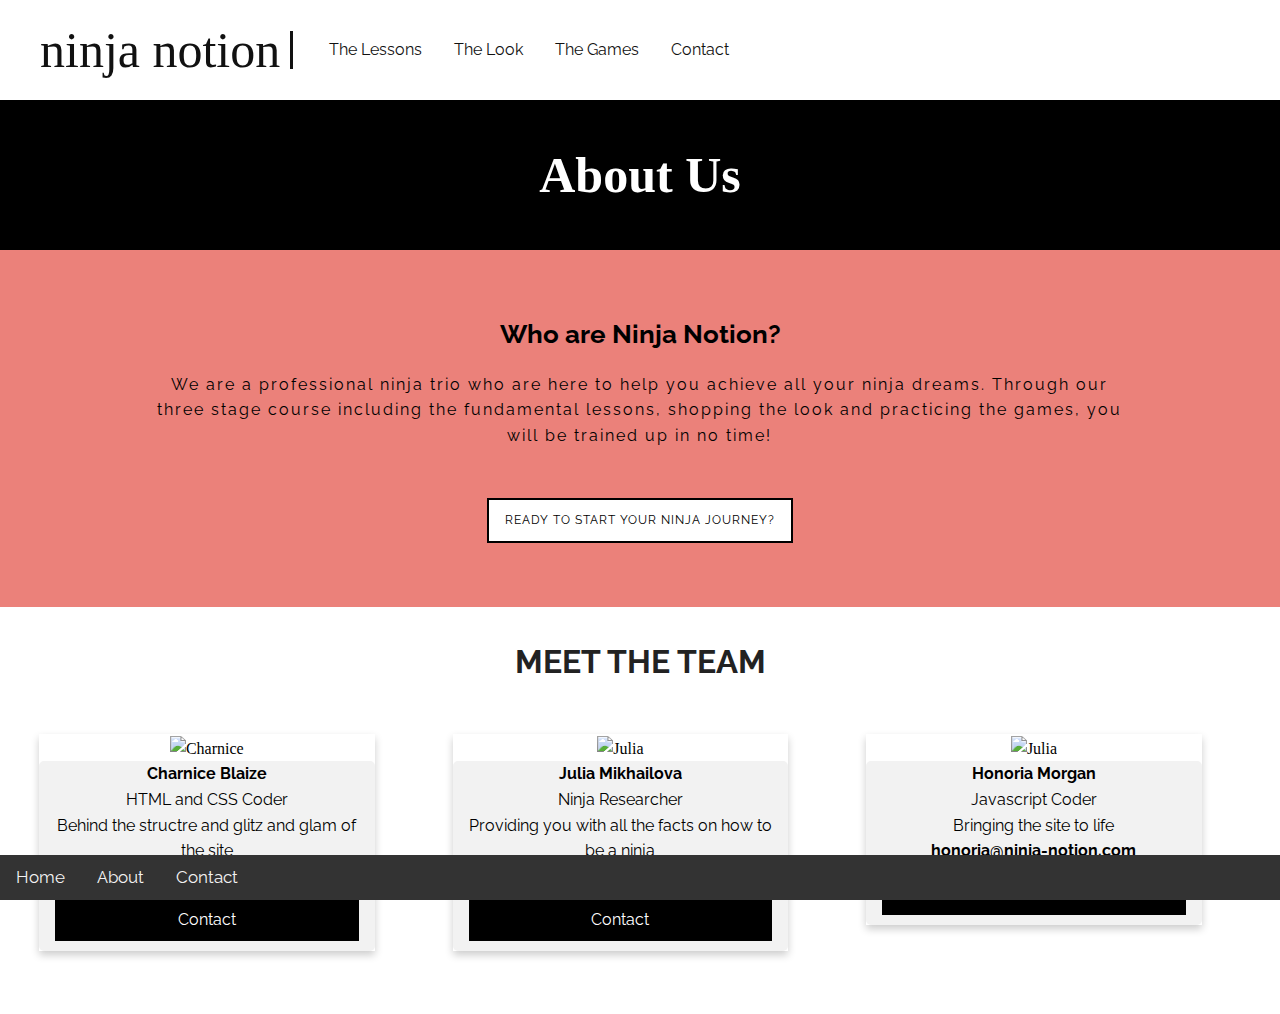
==== about.html @ d07996d1 "Add files via upload" ====
<!DOCTYPE html>
<html>
  <head>
    <meta charset="UTF-8">
    <meta http-equiv="X-UA-Compatible" content="IE=edge">
    <meta name="viewport" content="width=device-width, initial-scale=1">
    <title>Ninja Notion</title>
    <link href="https://fonts.googleapis.com/css?family=Raleway:400,400i,700,700i,800,900&display=swap" rel="stylesheet">
    <link href="https://fonts.googleapis.com/css?family=Catamaran:300,400,700&display=swap" rel="stylesheet">
    <link rel="stylesheet" href="style.css">
  </head>
<!--This is the header-->
  <body>
    <header>
      <a href="index.html" class="header-brand"> ninja notion</a>
      <nav>
          <ul>
            <li><a href="thelessons.html">The Lessons</a></li>
            <li><a href="thelook.html">The Look</a></li>
            <li><a href="thegame.html">The Games</a></li>
            <li><a href="contact.html">Contact</a></li>
          </ul>
      </nav>
    </header>
    <main>
      <div class="index-body-one">
      <br><h1>About Us</h1><br>
        </div>

        <!--The blurb-->
          <div class="blurb-bg">
            <div class="blurb">
              <div class="body-text-bold2">
              <h1> Who are Ninja Notion? </h1></div>
              <p> We are a professional ninja trio who are here to help you achieve all your ninja dreams. Through our three stage course including the fundamental lessons, shopping the look and practicing the games, you will be trained up in no time!</p>
              <a href="thelessons.html" class="link-button"> Ready to Start your Ninja Journey?</a>
            </div>
          </div>

          <div class="middle-container">
            <div class="top">
              <h2>MEET THE TEAM</h2>
    <div class="row">
  <div class="column">
    <div class="card">
      <img src="img/charnice copy.jpg" alt="Charnice" style="width:100%">
      <div class="container">
      <div class="body-text-bold"
        <h2>Charnice Blaize</h2>
      </div>
      <div class="meet-the-team"
        <h3 class="title">HTML and CSS Coder</h3><br>
        Behind the structre and glitz and glam of the site
        <br>
        <div class="body-text-bold">charnice@ninja-notion.com</div>
        <a href="contact.html" class="button">Contact</a>
      </div>
      </div>
    </div>
  </div>
  <div class="column">
    <div class="card">
      <img src="img/julia new.jpg" alt="Julia" style="width:100%">
      <div class="container">
      <div class="body-text-bold"
        <h2>Julia Mikhailova</h2>
      </div>
      <div class="meet-the-team"
        <h3 class="title">Ninja Researcher</h3><br>
        Providing you with all the facts on how to be a ninja
        <br>
      <div class="body-text-bold">julia@ninja-notion.com</div>
          <a href="contact.html" class="button">Contact</a>
      </div>
      </div>
    </div>
  </div>
  <div class="column">
    <div class="card">
      <img src="img/honoria trim.jpg" alt="Julia" style="width:100%">
      <div class="container">
      <div class="body-text-bold"
        <h2>Honoria Morgan</h2>
      </div>
      <div class="meet-the-team"
        <h3 class="title">Javascript Coder</h3><br>
        Bringing the site to life
        <br>
      <div class="body-text-bold">honoria@ninja-notion.com</div>
        <a href="contact.html" class="button">Contact</a>
      </div>
      </div>
    </div>
  </div>

  <!--Footer-->
  <br>
  <br>
  <br>
  <br>
      <footer>
        <div class="navbar" id="myNavbar">
  <a href="index.html">Home</a>
  <a href="about.html">About</a>
  <a href="contact.html">Contact</a>
  <a href="javascript:void(0);" class="icon" onclick="myFunction()">&#9776;</a>
</div>
<script>
function myFunction() {
  var x = document.getElementById("myNavbar");
  if (x.className === "navbar") {
    x.className += " responsive";
  } else {
    x.className = "navbar";
  }
}
</script>
      </footer>
  </body>
</html>
---- style.css ----
html, body, div, span, object, iframe,
h1, h2, h3, h4, h5, h6, p, blockquote, pre,
abbr, address, cite, code,
del, dfn, em, img, ins, kbd, q, samp,
small, strong, sub, sup, var,
b, i,
dl, dt, dd, ol, ul, li,
fieldset, form, label, legend,
table, caption, tbody, tfoot, thead, tr, th, td,
article, aside, canvas, details, figcaption, figure,
footer, header, hgroup, menu, nav, section, summary,
time, mark, audio, video {
    margin:0;
    padding:0;
    border:0;
    outline:0;
    font-size:100%;
    vertical-align:baseline;
    background:transparent;
}

body {
    line-height:1;
}

article,aside,details,figcaption,figure,
footer,header,hgroup,menu,nav,section {
    display:block;
}

nav ul {
    list-style:none;
}

blockquote, q {
    quotes:none;
}

blockquote:before, blockquote:after,
q:before, q:after {
    content:'';
    content:none;
}

a {
    margin:0;
    padding:0;
    font-size:100%;
    vertical-align:baseline;
    background:transparent;
}

/* change colours to suit your needs */
ins {
    background-color:#ff9;
    color:#000;
    text-decoration:none;
}

/* change colours to suit your needs */
mark {
    background-color:#ff9;
    color:#000;
    font-style:italic;
    font-weight:bold;
}

del {
    text-decoration: line-through;
}

abbr[title], dfn[title] {
    border-bottom:1px dotted;
    cursor:help;
}

table {
    border-collapse:collapse;
    border-spacing:0;
}

/* change border colour to suit your needs */
hr {
    display:block;
    height:1px;
    border:0;
    border-top:1px solid #cccccc;
    margin:1em 0;
    padding:0;
}

input, select {
    vertical-align:middle;
}



/*MY CODE*/

@@font-face {
  src: url(font/NinjaStrike.otf);
  font-family: NinjaStrike;
}

* {
  margin: 0;
  padding: 0;
  text-decoration: none;
}

body {
  background-color: #eee;
}

/*HEADER*/
header {

  background-color: #fff;
  width: 100%;
  height: 200px;
  }

header .header-brand {
  font-family: NinjaStrike;
  font-size: 50px;
  color: #111;
  display: block;
  margin: 0 auto;
  text-align: center;
  padding: 50px 0;
}

header nav ul {
  display: block;
  margin: 0 auto;
  width: fit-content;
}


header nav ul li {
  display: inline-block;
  float: left;
  list-style: none;
  padding: 0 16px;
}

header nav ul li a {
  font-family: 'Raleway', sans-serif;
  font-size: 16px;
  color: #111;
}

header nav ul li a:hover {
  color: red;
}

/*WEBSITE DISPLAY*/
@media only screen and (min-width: 1000px){
  header {
    height: 100px;
  }
    header .header-brand {
    margin: 31px 0;
    text-align: left;
    line-height: 38px;
    padding: 0 10px 0px 40px;
    border-right: 3px solid #111;
    float: left;
  }
  header nav ul {
    margin: 20px 0px 0px 20px;
    float:left;
  }

  header nav ul li a {
    line-height: 60px
  }

  .column {
    width: 100%;
  }
}
/*VIDEO BANNER INDEX*/

video {
  width: 100%;
  padding-bottom: 0px;
}

/*TITLE HEADER*/

main .index-body-one {
  background-color: #000;
  width: 100%;
  height: 70px;
  padding-bottom: 40px;
  display: block;
}

.index-body-one {
  font-family: NinjaStrike;
  font-size: 50px;
  color: #fff;
  margin: 0 auto;
  text-align: center;
  padding: 0px 16px;
  min-height: 3em;
  display: table-cell;
  vertical-align: middle
}

/*NINJA PAGE HEADERS*/

.title-page-text {
    background-color: #000;
    width: 100%;
    height: 70px;
    padding-bottom: 40px;

    font-family: NinjaStrike;
    font-size: 30px;
    color: #fff;
    display: block;
    margin: 0 0% 0 -5%;
    text-align: center;
    padding: 0px 20 0px 20;
}


.text-wrapper {
padding: 60px 60px 60px 60px;
margin: 0, auto;

}

.ninja-links div {
  float: left;
  width: 240px;
  height: 240px;
  background-color: #e3e3e3;
}

.body-text {
    font-family: 'Raleway', sans-serif;
    font-size: 16px;
    text-align: center;
    color: #000;
  }

.body-text-bold {
  font-family: 'Raleway', sans-serif;
  font-size: 16px;
  text-align: center;
  color: #000;
  font-weight: bold;
}

/*POP UP*/
#list-builder {
    position: fixed;
    left: 0;
    top: 0;
    width: 100%;
    height: 100%;
    background-color: #333;
    filter: alpha(opacity=50);
	opacity: 0.5;
    display: none;
}

#popup-box {
    position: fixed;
    left: 50%;
    top: 50%;
    transform: translate(-50%, -50%);
    background-color: #911e26;
    color: #FFFFFF;
    width: 90%;
    max-width: 600px;
    padding: 30px;
    border: 10px solid #FFFFFF;
    display: none;
}

#popup-close {
    position: absolute;
    top: -25px;
    right: -25px;
    cursor: pointer;
    width: 40px;
}

#popup-box h1 {
    margin: 0;
}

#popup-box form {
    margin-bottom: 0px;
}

#popup-box input {
    padding: 10px;
    border: 1px solid #333;
    width: 40%;
}

#popup-box button {
    padding: 10px;
    border: 1px solid #333;
}

.pop-up-text {
  text-align: center;
  line-height: 1.6;
  font-family: 'Raleway', sans-serif;
}


/*BLURB INTRO*/
.blurb-bg {
  background-color: #EB817A;
  }

.blurb-bg2 {
  background-color: #fff;
  }

.break-strip{
  background-color: black;
  width: 100%;
  margin:auto;
  padding: 1vw 0;
}

.blurb {
  width: 80%;
  margin:auto;
  padding: 5vw 0;
  position: relative;
  text-align: center;
  line-height: 1.6;
}

.body-text-bold2 {
  font-family: 'Raleway', sans-serif;
  font-size: 26px;
  text-align: center;
  color: #000;
  font-weight: bold;
}

/*IMAGE TRIO*/
  * {
  box-sizing: border-box;
}

* {
  letter-spacing: normal;
  word-spacing: normal;
  text-rendering: auto;
}
  .backg-top {
  padding: 5vw;
  background-size: cover;
  background-position: top;
  background-image: url(img/backg.jpg);
}

  div{
  display: block;
}

  :after, :before {
    box-sizing: border-box;
  }

  .three .grid {
    display: grid;
    grid-template-columns: auto auto auto;
    grid-column-gap: 5vw;
  }

  .full {
    text-align: center;
    width: 100%;
    margin: auto;
  }

  .full img {
    width: 100%
  }

img {
  vertical-align: middle;
}

img {
  border: 0;
}

img {
  max-width: 100%;
  height auto;
}

  .img-hover:hover {
    opacity: 0.6;
    filter: alpha(opacity=60);
    background-color: red;
}

  .link-button {
  font-family: 'Raleway', sans-serif;
  color: #000;
  background-color: #fff;
  text-align: center;
  margin-top: 3vw;
  border: 2px solid #000;
  display: inline-block;
  min-width: 160px;
  line-height: 17.1428px;
  margin-top: 17.85px;
  padding: 12px 16px;
  font-size: 12px;
  letter-spacing: 1px;
  text-transform: uppercase;
  transition: all .25s;
  }

  .link-button-underimage {
  font-family: 'Raleway', sans-serif;
  color: #000;
  background-color: #fff;
  text-align: center;
  margin-top: 3vw;
  border: 2px solid #000;
  display: inline-block;
  min-width: 160px;
  line-height: 17.1428px;
  margin-top: 17.85px;
  margin-left: 25%;
  padding: 12px 16px;
  font-size: 12px;
  letter-spacing: 1px;
  text-transform: uppercase;
  transition: all .25s;
  }

  .link-button:hover {
    color: red
  }

  @media screen and (max-width: 650px) {
    .three .grid {
      width: 100%;
      display: block;
    }
  }

/*SPOTIFY*/
  .two {
    padding: 5vw;
  }

  .two .grid {
    display: grid;
    grid-template-columns: auto auto;
    grid-column-gap: 5vw;
  }

  .size-l {
    width: 80vw;
    margin: auto;
    }

  p {
    letter-spacing: 2px;
    padding: 1em 0 2em 0em;
    color: #000;
    max-width: 95%;
    margin: auto;
    display: block;
    font-family: 'Raleway', sans-serif;
    }

  .two .link-button {
    margin-top: initial;
    }

  h2 {
    display: block;
    margin-block-start: 0.83em;
    margin-block-end: 0.83em;
    margin-inline-start: 0px;
    margin-inline-end: 0px;
  }

/*THE LESSONS PAGE*/
.collapsible {
  background-image: url(img/backg.jpg);
  color: white;
  cursor: pointer;
  padding: 18px;
  width: 100%;
  border: none;
  text-align: left;
  outline: none;
  font-size: 15px;
}

.body-text-bold-white{
  font-family: 'Raleway', sans-serif;
  font-size: 16px;
  text-align: center;
  color: #fff;
  font-weight: bold;
}
.active, .collapsible:hover {
  background-color: #555;
}

.the-lessons-content {
  padding: 0 18px;
  max-height: 0;
  overflow: hidden;
  transition: max-height 0.2s ease-out;
  background-color: #f1f1f1;
  font-family: 'Raleway', sans-serif;
}


/*FASHION PAGE*/
.middle-container {
text-align: center;
}

.middle-container .top{
padding: 3% 0%;
background-color: #fff;
}

.middle-container .top h2{
margin-top: 0;
}

.middle-container h2{
 font-family: 'Raleway', sans-serif;
 font-size: 2em;
 color: #222;
}

.middle-container .row {
 margin-left: 0;
 margin-right: 0;
 width: 100%;
}

.row {
 letter-spacing: -.31em;
}

.row:after, .row:before {
 content: " ";
 display: table;
}

:after, :before {
    box-sizing: border-box;
}

.middle-container .column.three {
    float: left;
    width: 33%;
    padding: 10px;
    height: 100%;
    margin: auto;
}

@media screen and (max-width: 650px) {
  .middle-container .column.three {
    width: 100%;
    display: block;
  }
}

.middle-container .section-head {
 font-family: 'Raleway', sans-serif;
 font-size: 20px;
 color: #222;
 margin-top: 15px;
 display: block;
 text-transform: uppercase;
}

.section-copy {
 display: inline-block;
 margin: 15px 10px;
 color: #000;
 padding: 0 14px;
 font-family: 'Raleway', sans-serif;
 font-size: 15px;
}

.section-copy-bold{
   font-family: 'Raleway', sans-serif;
   font-weight: bold;
    font-size: 15px;
}


.fashion-button {
  font-family: 'Raleway', sans-serif;
}

.fashion-button:hover {
  color: red;
}

ul {
  list-style-type: none;
}

    /*FASHION PAG - BAGS*/




/*CONTACT PAGE*/
/* Style inputs with type="text", select elements and textareas */
input[type=text], select, textarea {
  width: 100%; /* Full width */
  padding: 12px; /* Some padding */
  border: 1px solid #ccc; /* Gray border */
  border-radius: 4px; /* Rounded borders */
  box-sizing: border-box; /* Make sure that padding and width stays in place */
  margin-top: 6px; /* Add a top margin */
  margin-bottom: 16px; /* Bottom margin */
  resize: vertical /* Allow the user to vertically resize the textarea (not horizontally) */
}

/* Style the submit button with a specific background color etc */
input[type=submit] {
  background-color: #4CAF50;
  color: white;
  padding: 12px 20px;
  border: none;
  border-radius: 4px;
  cursor: pointer;
}

/* When moving the mouse over the submit button, add a darker green color */
input[type=submit]:hover {
  background-color: #45a049;
}

/* Add a background color and some padding around the form */
.container {
  border-radius: 5px;
  background-color: #f2f2f2;
  padding: 20px;
}


/*THE GAME PAGE*/
.middle-container-game {
  text-align: center;
}

.middle-container-game .top {
  padding-top: 30px;
  padding-bottom: 50px;
  background-color: #fff;
}

.middle-container-game h2{
 font-family: 'Raleway', sans-serif;
 font-size: 2em;
 color: #222;
}

.middle-container-game .row {
 margin-left: 0;
 margin-right: 0;
 width: 100%;
}

.row {
 letter-spacing: -.31em;
}

.row:after, .row:before {
 content: " ";
 display: table;
}

:after, :before {
 box-sizing: border-box;
}

.middle-container-game .column.three {
 float: left;
 width: 33%;
 padding: 10px;
 height: 100%;
}

.middle-container-game .section-head {
 font-family: 'Raleway', sans-serif;
 font-size: 1.8vw;
 color: #222;
 margin-top: 15px;
 display: block;
 text-transform: uppercase;
}

.pacman-column {
  align-items: center;
  background-color: #fff;
  display: block;
  margin-left: auto;
  margin-right: auto;
  width: 40%;
}

.section-copy-game {
 display: inline-block;
 margin: 15px 10px;
 color: #000;
 padding: 0 14px;
 font-family: 'Raleway', sans-serif;
 font-size: 15px;
 line-height: 1.6;
}

/*MEET THE TEAM*/
/* Three columns side by side */
.column {
  float: left;
  width: 27%;
  margin: 20px 34px;
  padding: 10px 5px;
  float: left;
  line-height: 1.6;
  padding-bottom: 5px;

}

@media screen and (max-width: 650px) {
  .column {
    width: 100%;
    display: block;
  }
}
/* Add some shadows to create a card effect */
.card {
  box-shadow: 0 4px 8px 0 rgba(0, 0, 0, 0.2);
}

/* Some left and right padding inside the container */
.container {
  padding: 0 16px;
}

/* Clear floats */
.container::after, .row::after {
  content: "";
  clear: both;
  display: table;
}

.title {
  color: grey;
}

.button {
  border: none;
  outline: 0;
  display: inline-block;
  padding: 8px;
  margin-top: 10px;
  margin-bottom: 10px;
  color: white;
  background-color: #000;
  text-align: center;
  cursor: pointer;
  width: 100%;
}

.button:hover {
  background-color: #555;
}

.meet-the-team {
  font-family: 'Raleway', sans-serif;
  font-size: 16px;
  text-align: center;
  color: #000;
  }

/*FOOTER*/

.navbar {
  background-color: #333;
  overflow: hidden;
  position: fixed;
  bottom: 0;
  width: 100%;
}

.navbar a {
  float: left;
  display: block;
  color: #f2f2f2;
  text-align: center;
  padding: 14px 16px;
  text-decoration: none;
  font-family: 'Raleway', sans-serif;
  font-size: 17px;
}

.navbar a:hover {
  background-color: #E81713;
  color: black;
}

.navbar a.active {
  background-color: #E81713;
  color: white;
}

.navbar .icon {
  display: none;
}

.social-links {
  vertical-align: middle;
  display: flex !important;
  margin: 0;
  width: 50%;
}


.list-inline {
  padding-top: 8px;
  padding-left: 0px;
  list-style: none;
  margin-left: -5px;
}

.text-center{
  text-align: center;
}

@media screen and (max-width: 600px) {
  .navbar a:not(:first-child) {display: none;}
  .navbar a.icon {
    float: right;
    display: block;
  }
  @media screen and (max-width: 600px) {
  .navbar.responsive .icon {
    position: absolute;
    right: 0;
    bottom:0;
  }
  .navbar.responsive a {
    float: none;
    display: block;
    text-align: left;
  }
}
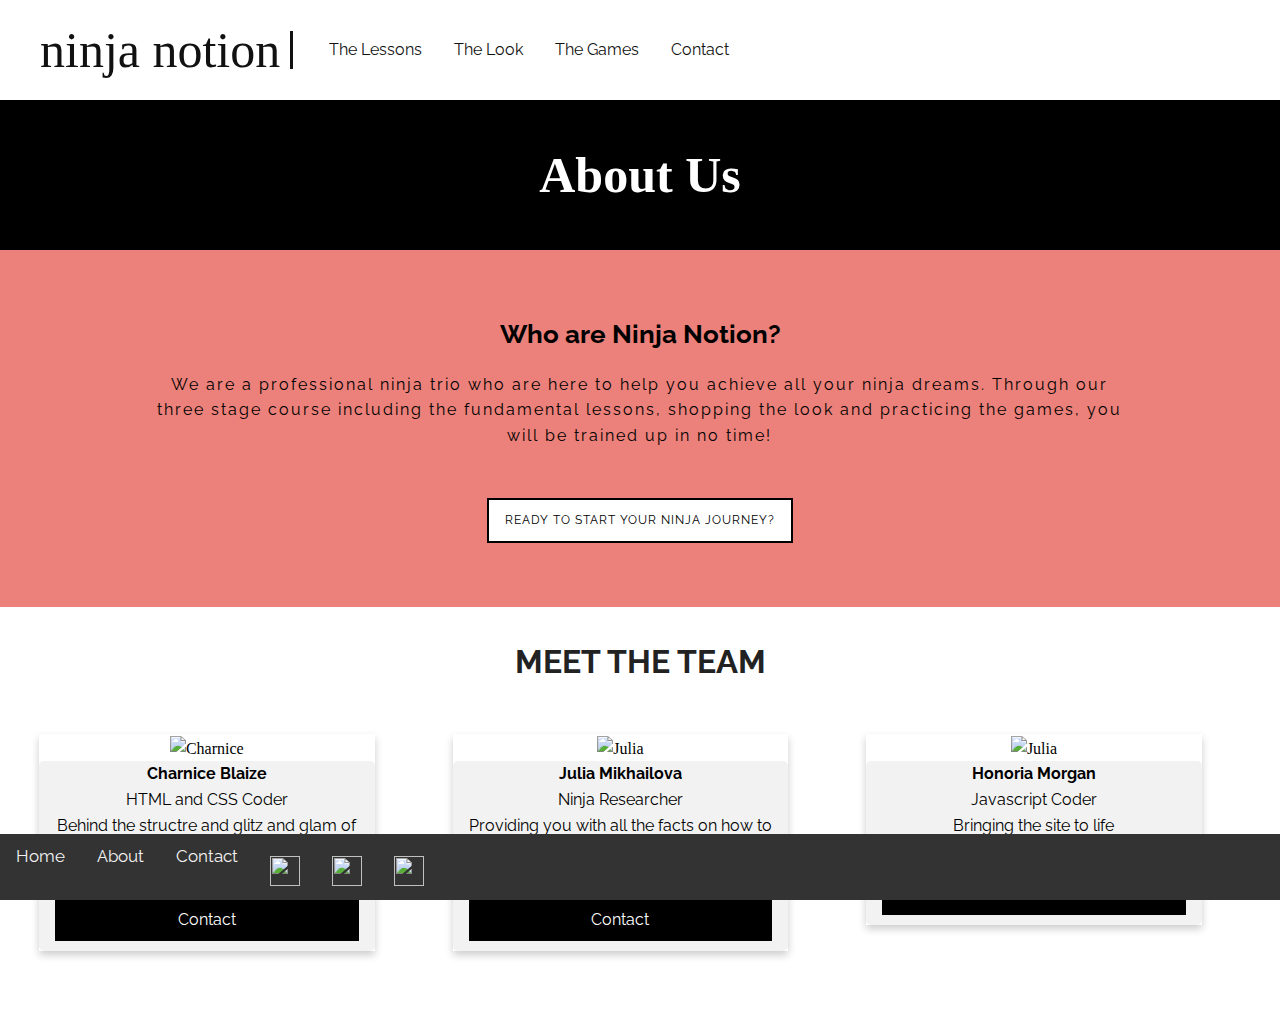
==== commit b30533e4: "Add files via upload" ====
--- a/about.html
+++ b/about.html
@@ -5,6 +5,7 @@
     <meta http-equiv="X-UA-Compatible" content="IE=edge">
     <meta name="viewport" content="width=device-width, initial-scale=1">
     <title>Ninja Notion</title>
+    <link rel="icon" type="image/png" href="img/ninjanotion-icon.png">
     <link href="https://fonts.googleapis.com/css?family=Raleway:400,400i,700,700i,800,900&display=swap" rel="stylesheet">
     <link href="https://fonts.googleapis.com/css?family=Catamaran:300,400,700&display=swap" rel="stylesheet">
     <link rel="stylesheet" href="style.css">
@@ -98,23 +99,32 @@
   <br>
   <br>
   <br>
+  <br>
+  <br>
       <footer>
         <div class="navbar" id="myNavbar">
-  <a href="index.html">Home</a>
-  <a href="about.html">About</a>
-  <a href="contact.html">Contact</a>
-  <a href="javascript:void(0);" class="icon" onclick="myFunction()">&#9776;</a>
-</div>
-<script>
-function myFunction() {
-  var x = document.getElementById("myNavbar");
-  if (x.className === "navbar") {
-    x.className += " responsive";
-  } else {
-    x.className = "navbar";
-  }
-}
-</script>
-      </footer>
-  </body>
-</html>
+        <div class="navbar-text">
+          <a href="index.html">Home</a>
+          <a href="about.html">About</a>
+          <a href="contact.html">Contact</a>
+          </div>
+            <ul class="list-inline text-center social-links">
+              <li><a href="https://www.facebook.com/codefirstgirls/" target="_blank"><img src="img/facebook1.png" width="30" height="30"></a></li>
+              <li><a href="https://www.instagram.com/explore/tags/ninja/" target="_blank"><img src="img/instagram1.png" width="30" height="30"></a></li>
+              <li><a href="https://twitter.com/CodeFirstGirls" target="_blank"><img src="img/twitter1.png" width="30" height="30" target="_blank"></a></li>
+            </ul>
+          <a href="javascript:void(0);" class="icon" onclick="myFunction()">&#9776;</a>
+            </div>
+          <script>
+            function myFunction() {
+            var x = document.getElementById("myNavbar");
+            if (x.className === "navbar") {
+            x.className += " responsive";
+            } else {
+            x.className = "navbar";
+            }
+            }
+          </script>
+        </footer>
+    </body>
+  </html>
--- a/style.css
+++ b/style.css
@@ -1,3 +1,4 @@
+/*CSS RESET COAD*/
 html, body, div, span, object, iframe,
 h1, h2, h3, h4, h5, h6, p, blockquote, pre,
 abbr, address, cite, code,
@@ -50,14 +51,14 @@
     background:transparent;
 }
 
-/* change colours to suit your needs */
+
 ins {
     background-color:#ff9;
     color:#000;
     text-decoration:none;
 }
 
-/* change colours to suit your needs */
+
 mark {
     background-color:#ff9;
     color:#000;
@@ -79,7 +80,7 @@
     border-spacing:0;
 }
 
-/* change border colour to suit your needs */
+
 hr {
     display:block;
     height:1px;
@@ -95,7 +96,7 @@
 
 
 
-/*MY CODE*/
+/*MY CODE STARTS HERE*/
 
 @@font-face {
   src: url(font/NinjaStrike.otf);
@@ -112,7 +113,8 @@
   background-color: #eee;
 }
 
-/*HEADER*/
+
+/*HEADER SECTION*/
 header {
 
   background-color: #fff;
@@ -136,7 +138,6 @@
   width: fit-content;
 }
 
-
 header nav ul li {
   display: inline-block;
   float: left;
@@ -154,7 +155,8 @@
   color: red;
 }
 
-/*WEBSITE DISPLAY*/
+
+/*WEBSITE MOBILE DISPLAY*/
 @media only screen and (min-width: 1000px){
   header {
     height: 100px;
@@ -180,15 +182,17 @@
     width: 100%;
   }
 }
-/*VIDEO BANNER INDEX*/
-
+
+
+/*VIDEO BANNER ON INDEX HTML*/
 video {
   width: 100%;
   padding-bottom: 0px;
 }
 
+
+
 /*TITLE HEADER*/
-
 main .index-body-one {
   background-color: #000;
   width: 100%;
@@ -209,7 +213,7 @@
   vertical-align: middle
 }
 
-/*NINJA PAGE HEADERS*/
+/*NINJA PAGE HEADER TITLES*/
 
 .title-page-text {
     background-color: #000;
@@ -255,7 +259,7 @@
   font-weight: bold;
 }
 
-/*POP UP*/
+/*SUBSCRIPTION POP UP*/
 #list-builder {
     position: fixed;
     left: 0;
@@ -263,8 +267,8 @@
     width: 100%;
     height: 100%;
     background-color: #333;
-    filter: alpha(opacity=50);
-	opacity: 0.5;
+    filter: alpha(opacity=80);
+	opacity: 0.8;
     display: none;
 }
 
@@ -313,10 +317,24 @@
   text-align: center;
   line-height: 1.6;
   font-family: 'Raleway', sans-serif;
-}
-
-
-/*BLURB INTRO*/
+  color: #fff;
+}
+
+.popup-sub {
+  text-align: center;
+  font-family: 'Raleway', sans-serif;
+  color: #fff;
+}
+
+.popup-sub1 {
+  text-align: center;
+  font-family: NinjaStrike;
+  color: #fff;
+  font-size: 24px;
+}
+
+
+/*BLURB INTRO ON ALL PAGES*/
 .blurb-bg {
   background-color: #EB817A;
   }
@@ -457,6 +475,7 @@
     }
   }
 
+
 /*SPOTIFY*/
   .two {
     padding: 5vw;
@@ -494,6 +513,7 @@
     margin-inline-start: 0px;
     margin-inline-end: 0px;
   }
+
 
 /*THE LESSONS PAGE*/
 .collapsible {
@@ -529,6 +549,7 @@
 }
 
 
+
 /*FASHION PAGE*/
 .middle-container {
 text-align: center;
@@ -620,25 +641,20 @@
   list-style-type: none;
 }
 
-    /*FASHION PAG - BAGS*/
-
-
 
 
 /*CONTACT PAGE*/
-/* Style inputs with type="text", select elements and textareas */
 input[type=text], select, textarea {
-  width: 100%; /* Full width */
-  padding: 12px; /* Some padding */
-  border: 1px solid #ccc; /* Gray border */
-  border-radius: 4px; /* Rounded borders */
-  box-sizing: border-box; /* Make sure that padding and width stays in place */
-  margin-top: 6px; /* Add a top margin */
-  margin-bottom: 16px; /* Bottom margin */
-  resize: vertical /* Allow the user to vertically resize the textarea (not horizontally) */
-}
-
-/* Style the submit button with a specific background color etc */
+  width: 100%;
+  padding: 12px;
+  border: 1px solid #ccc;
+  border-radius: 4px;
+  box-sizing: border-box;
+  margin-top: 6px;
+  margin-bottom: 16px;
+  resize: vertical;
+}
+
 input[type=submit] {
   background-color: #4CAF50;
   color: white;
@@ -648,17 +664,18 @@
   cursor: pointer;
 }
 
-/* When moving the mouse over the submit button, add a darker green color */
+
 input[type=submit]:hover {
   background-color: #45a049;
 }
 
-/* Add a background color and some padding around the form */
+
 .container {
   border-radius: 5px;
   background-color: #f2f2f2;
   padding: 20px;
 }
+
 
 
 /*THE GAME PAGE*/
@@ -732,8 +749,8 @@
  line-height: 1.6;
 }
 
+
 /*MEET THE TEAM*/
-/* Three columns side by side */
 .column {
   float: left;
   width: 27%;
@@ -751,17 +768,15 @@
     display: block;
   }
 }
-/* Add some shadows to create a card effect */
+
 .card {
   box-shadow: 0 4px 8px 0 rgba(0, 0, 0, 0.2);
 }
 
-/* Some left and right padding inside the container */
 .container {
   padding: 0 16px;
 }
 
-/* Clear floats */
 .container::after, .row::after {
   content: "";
   clear: both;
@@ -797,8 +812,8 @@
   color: #000;
   }
 
+
 /*FOOTER*/
-
 .navbar {
   background-color: #333;
   overflow: hidden;
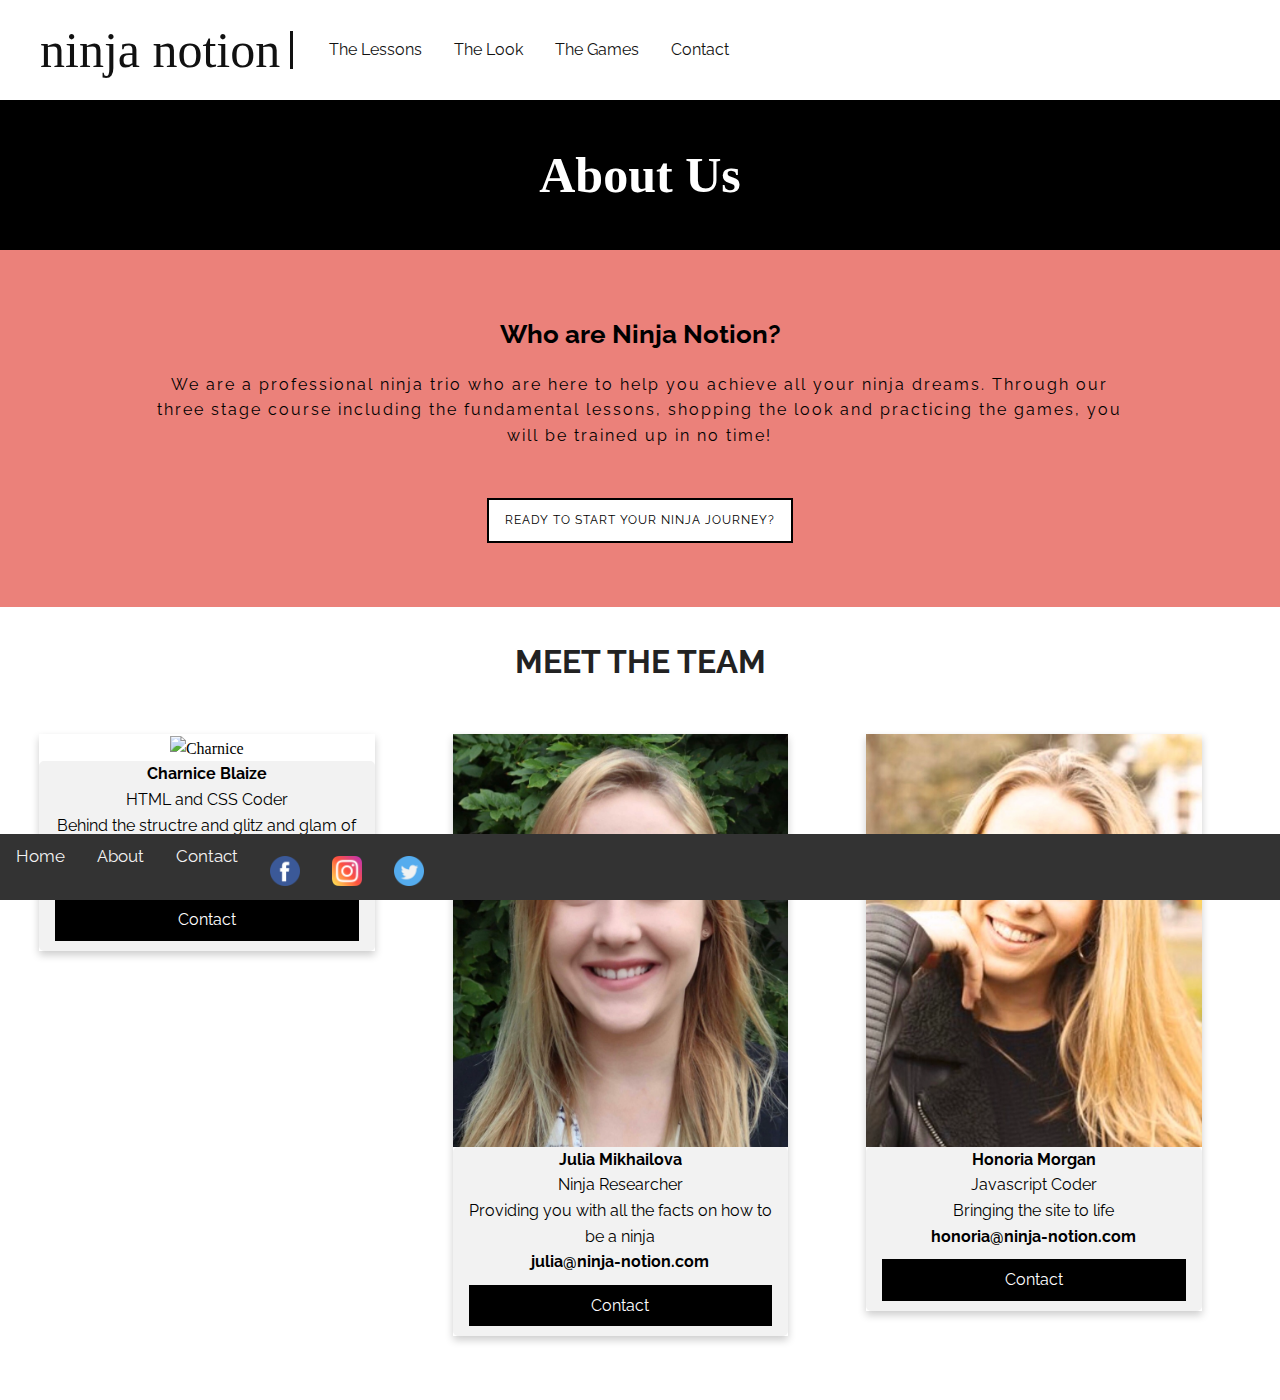
==== commit 15711ee7: "Update about.html" ====
--- a/about.html
+++ b/about.html
@@ -44,7 +44,7 @@
     <div class="row">
   <div class="column">
     <div class="card">
-      <img src="img/charnice copy.jpg" alt="Charnice" style="width:100%">
+      <img src="img/charnicecopy 2.jpg" alt="Charnice" style="width:100%">
       <div class="container">
       <div class="body-text-bold"
         <h2>Charnice Blaize</h2>
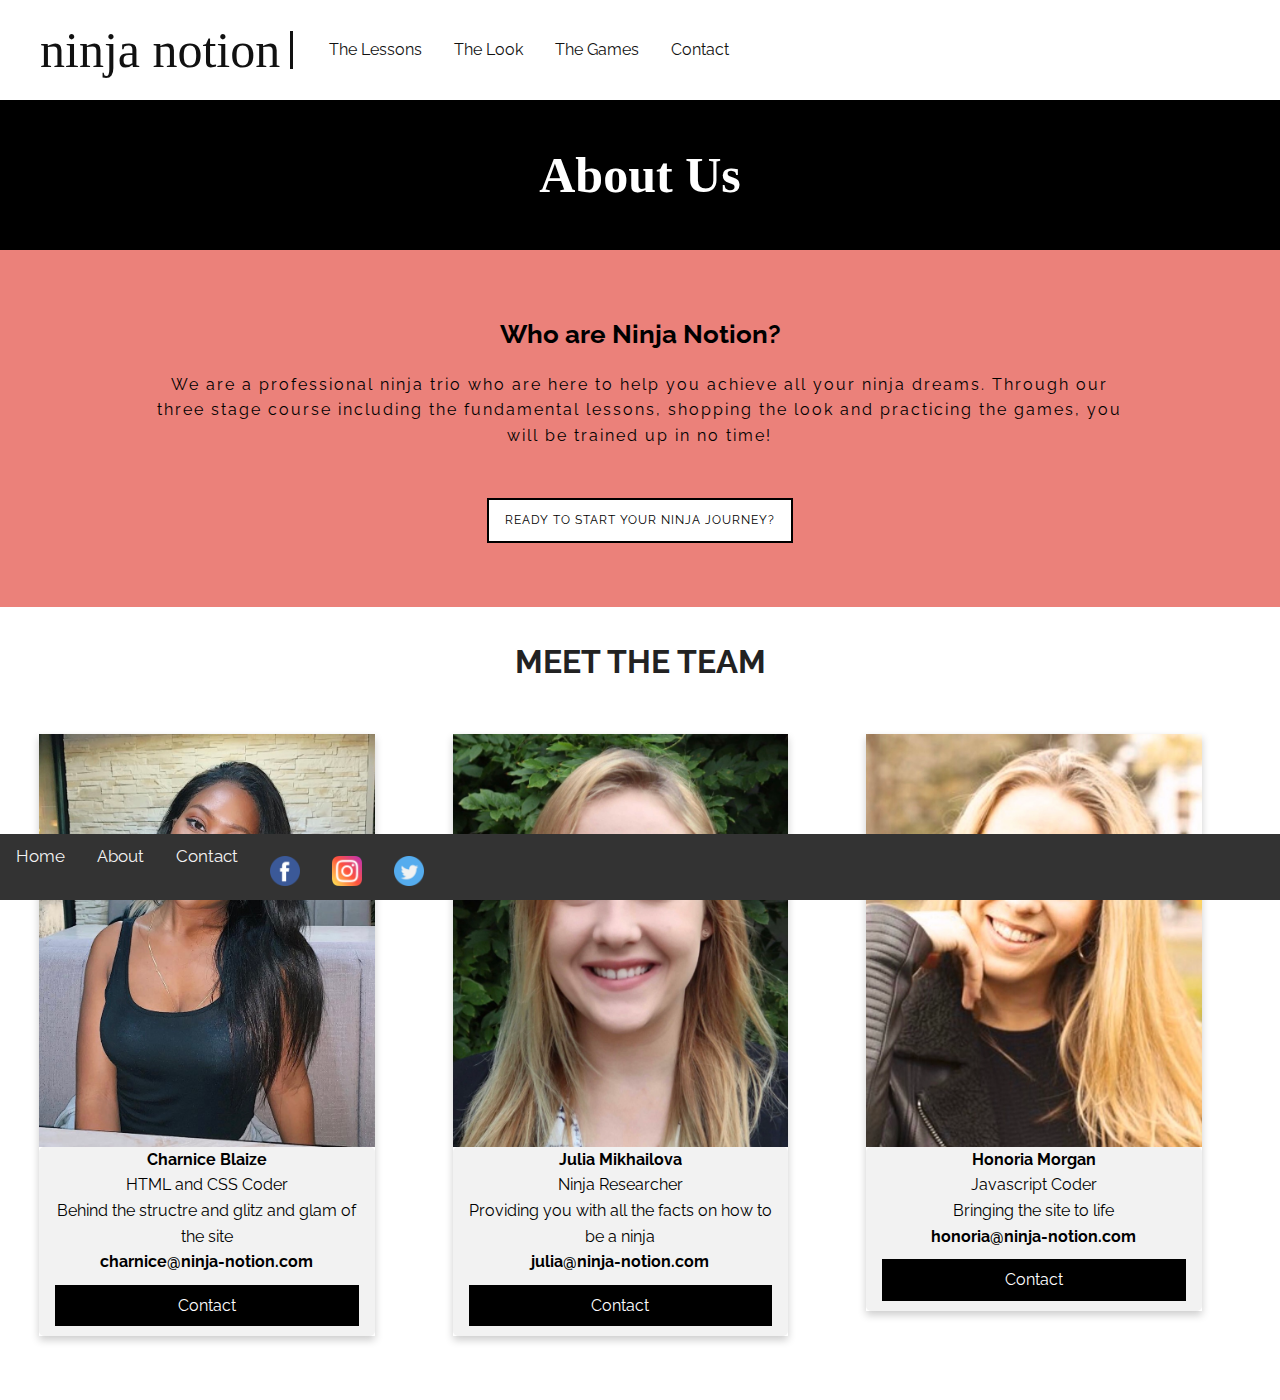
==== commit d4bfe9a0: "Update about.html" ====
--- a/about.html
+++ b/about.html
@@ -44,7 +44,7 @@
     <div class="row">
   <div class="column">
     <div class="card">
-      <img src="img/charnicecopy 2.jpg" alt="Charnice" style="width:100%">
+      <img src="img/Charnicecopy 2.jpeg" alt="Charnice" style="width:100%">
       <div class="container">
       <div class="body-text-bold"
         <h2>Charnice Blaize</h2>
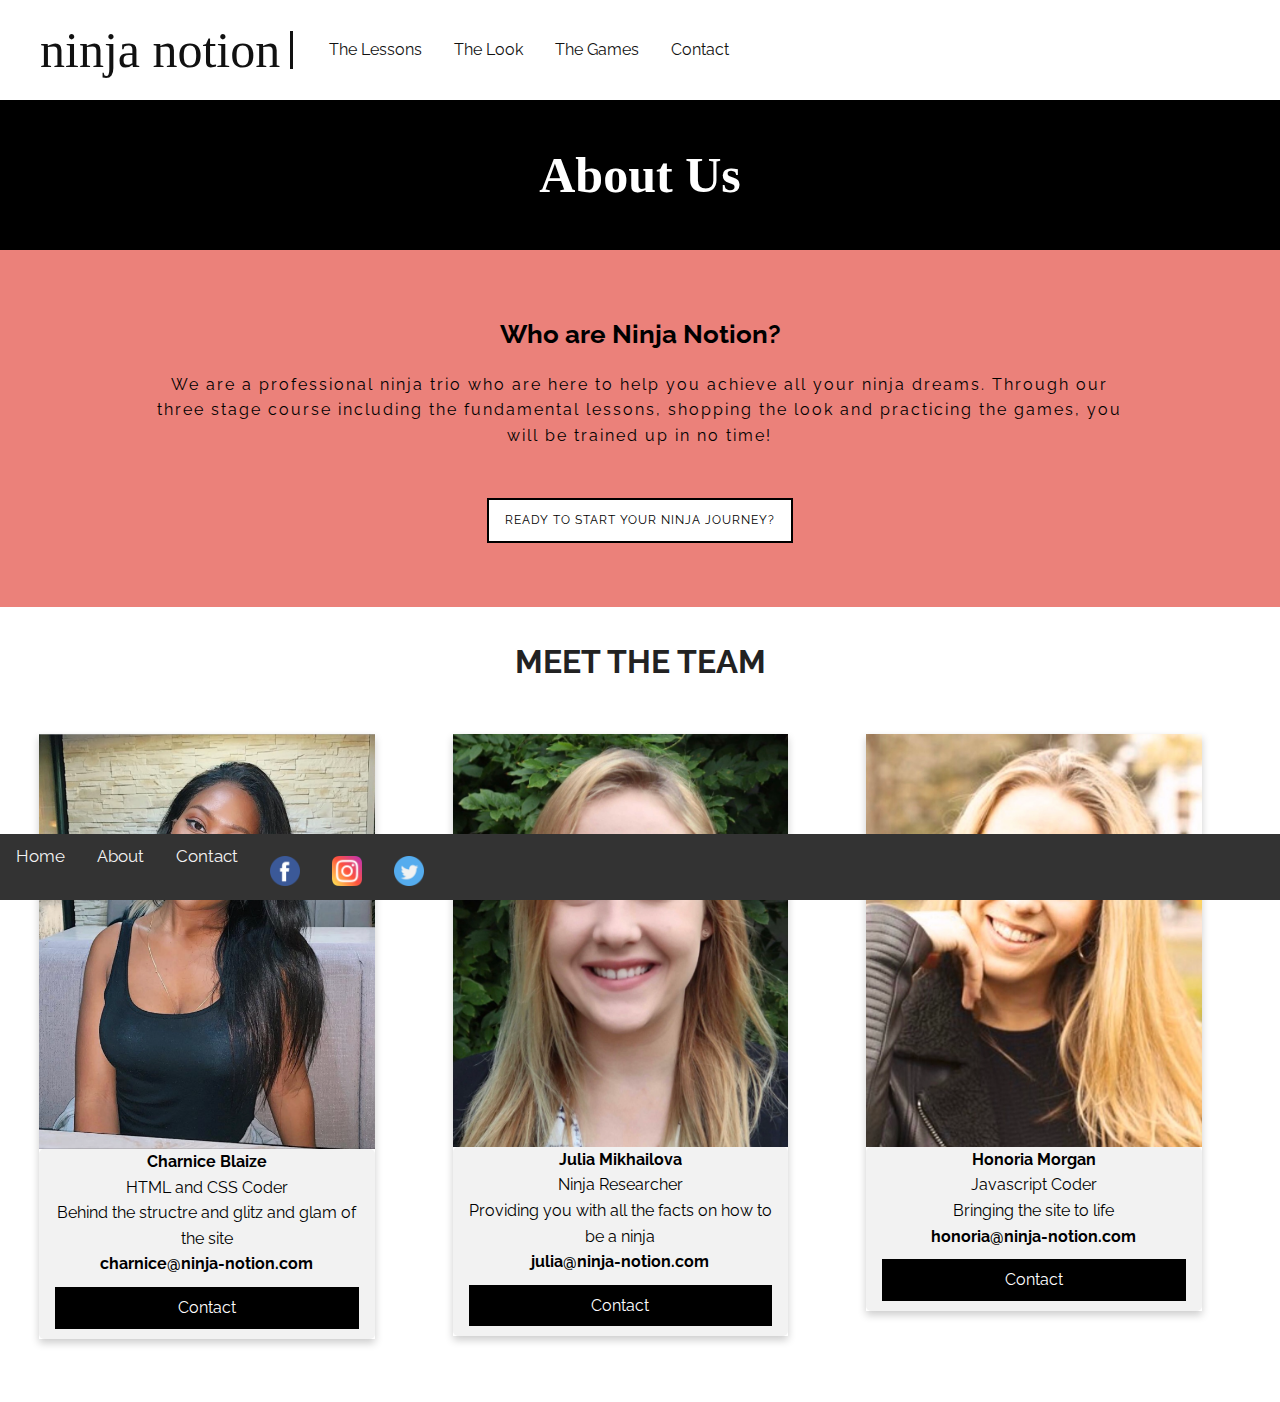
==== commit c5f9f9b2: "Update about.html" ====
--- a/about.html
+++ b/about.html
@@ -44,7 +44,7 @@
     <div class="row">
   <div class="column">
     <div class="card">
-      <img src="img/Charnicecopy 2.jpeg" alt="Charnice" style="width:100%">
+      <img src="img/charn.png" alt="Charnice" style="width:100%">
       <div class="container">
       <div class="body-text-bold"
         <h2>Charnice Blaize</h2>
